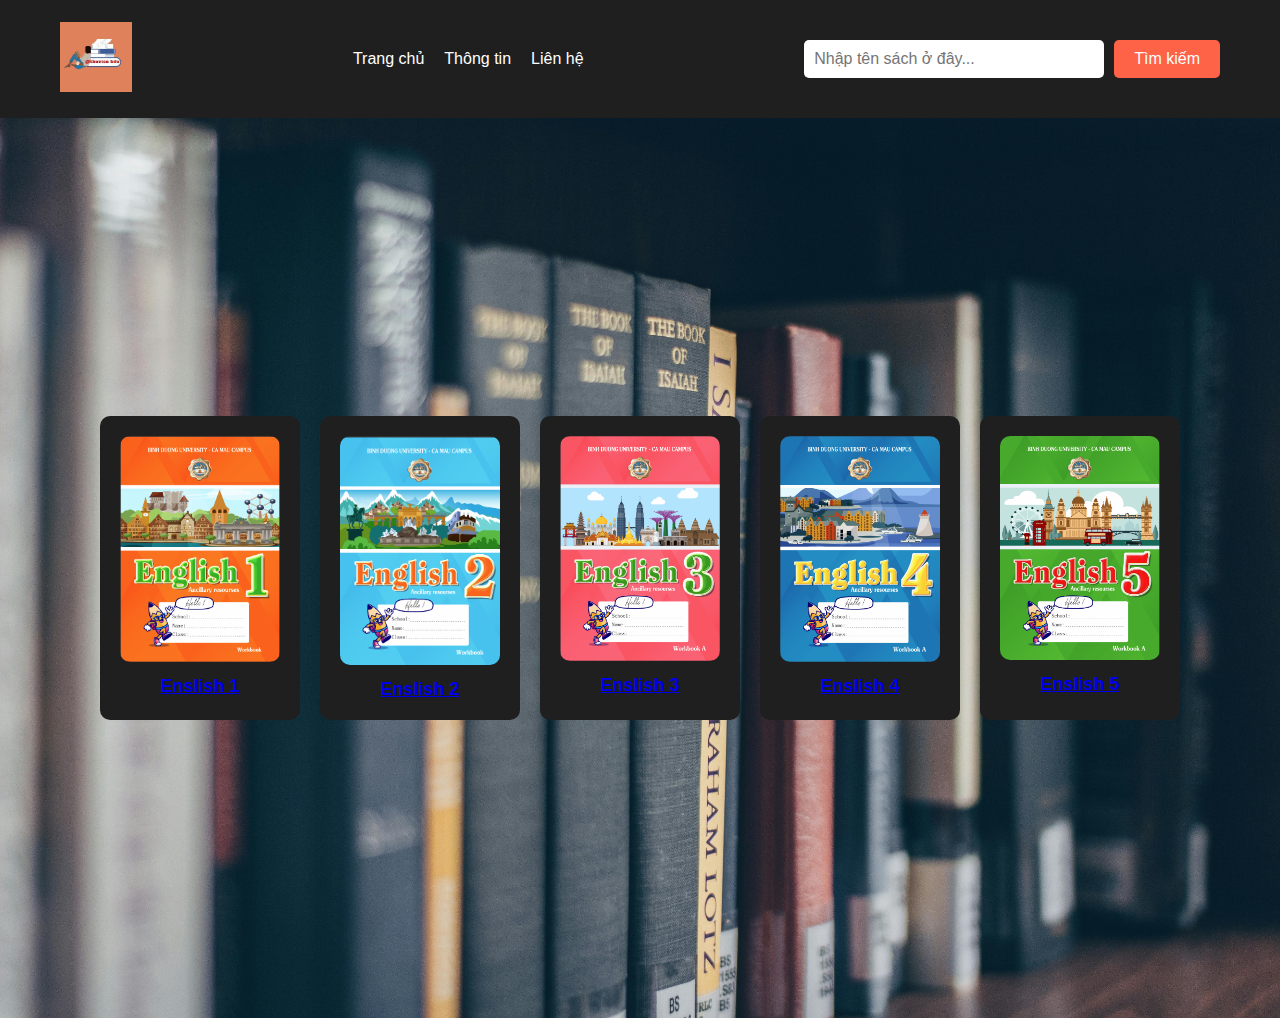
==== index.html @ 42f4d2be "final" ====
<!DOCTYPE html>
<html lang="en">

<head>
  <meta charset="UTF-8">
  <meta name="viewport" content="width=device-width, initial-scale=1.0">
  <title>Thư viện sách BDU</title>
  <link rel="stylesheet" href="master.css">
  <link rel="shortcut icon" href="https://cdn.haitrieu.com/wp-content/uploads/2021/10/Logo-DH-Binh-Duong-BDU.png" type="image/x-icon">
</head>

<body>
  <header>
    <div class="container">
      <div class="logo">
        <img src="./images/logo.jpg" alt="" >
      </div>
      <nav>
        <ul class="nav-links">
          <li><a href="./index.html">Trang chủ</a></li>
          <!-- <li><a href="#">Thể loại</a></li> -->
          <li><a href="./template/about.html">Thông tin</a></li>
          <li><a href="./template/contact.html">Liên hệ</a></li>
        </ul>
      </nav>

      <div class="search-bar">
        <input type="text" id="searchInput" placeholder="Nhập tên sách ở đây...">
        <button onclick="searchBooks()">Tìm kiếm</button>
      </div>

    </div>
  </header>

  <section class="hero">
    <div class="container">
      
      <div class="book-list" id="bookList">
        <div class="book-card">
          <img src="./images/book1.png" alt="Book 1">
          <h3><a href="https://cm-bdu-edu.github.io/English_1/mobile/index.html">Enslish 1</a></h3>
        </div>
        <div class="book-card">
          <img src="./images/book2.png" alt="Book 2">
          <h3><a href="https://cm-bdu-edu.github.io/English_2/mobile/index.html">Enslish 2</a></h3>
        </div>
        <div class="book-card">
          <img src="./images/book3.png" alt="Book 3">
          <h3><a href="https://cm-bdu-edu.github.io/English_3/mobile/index.html">Enslish 3</a></h3>
        </div>
        <div class="book-card">
          <img src="./images/book4.png" alt="Book 4">
          <h3><a href="https://cm-bdu-edu.github.io/English_4/mobile/index.html">Enslish 4</a></h3>
        </div>
        <div class="book-card">
          <img src="./images/book5.png" alt="Book 5">
          <h3><a href="https://cm-bdu-edu.github.io/English_5/mobile/index.html">Enslish 5</a></h3>
        </div>
        
      </div>
    </div>
  </section>

  <script>
    function searchBooks() {
      const input = document.getElementById('searchInput').value.toLowerCase();
      const bookCards = document.querySelectorAll('.book-card');

      bookCards.forEach(card => {
        const title = card.querySelector('h3').innerText.toLowerCase();
        if (title.includes(input)) {
          card.style.display = 'block';
        } else {
          card.style.display = 'none';
        }
      });
    }
  </script>
</body>

</html>
---- master.css ----
* {
  margin: 0;
  padding: 0;
  box-sizing: border-box;
  font-family: 'Arial', sans-serif;
}

body {
  background-color: #474444b7;
  color: #ffffff;
}

header {
  background-color: #1f1f1f;
  padding: 20px 0;
}

.container {
  max-width: 1200px;
  margin: 0 auto;
  padding: 0 20px;
  display: flex;
  justify-content: space-between;
  align-items: center;
}

.logo img {
  max-height: 70px; 
  width: auto;
}


nav ul {
  list-style: none;
  display: flex;
  gap: 20px;
}

nav ul li a {
  color: #ffffff;
  text-decoration: none;
  font-size: 16px;
  transition: color 0.3s ease;
}

nav ul li a:hover {
  color: #ff6347;
}

.hero {
  background: url('./images/bg.jpg') no-repeat center center/cover;
  min-height: 100vh;
  display: flex;
  flex-direction: column;
  align-items: center;
  justify-content: center;
  color: #ffffff;
  text-align: center;
  padding: 50px 20px;
}

.search-bar {
  margin-bottom: 20px;
  margin-top: 20px;
  display: flex;
  gap: 10px;
}

.search-bar input {
  padding: 10px;
  border: none;
  border-radius: 5px;
  width: 300px;
  font-size: 16px;
}

.search-bar button {
  padding: 10px 20px;
  background-color: #ff6347;
  border: none;
  border-radius: 5px;
  color: #ffffff;
  font-size: 16px;
  cursor: pointer;
  transition: background-color 0.3s ease;
}

.search-bar button:hover {
  background-color: #ff4500;
}

.book-list {
  display: flex;
  gap: 20px;
  flex-wrap: wrap;
  justify-content: center;
  width: 100%;
}

.book-card {
  background-color: #1f1f1f;
  border-radius: 10px;
  padding: 20px;
  text-align: center;
  width: 200px;
  transition: transform 0.3s ease, background-color 0.3s ease;
  cursor: pointer;
}

.book-card img {
  width: 100%;
  border-radius: 10px;
}

.book-card h3 {
  margin-top: 10px;
  font-size: 18px;
  color: #ff6347;
}

.book-card:hover {
  transform: scale(1.05);
  background-color: #333333;
}

.book-card:active {
  transform: scale(0.95);
}



.book-info {
  position: absolute;
  top: 0;
  left: 0;
  width: 100%;
  height: 100%;
  background: rgba(0, 0, 0, 0.9);
  color: #fff;
  padding: 20px;
  box-sizing: border-box;
  opacity: 0;
  transition: opacity 0.3s ease;
}

/* .book-card:hover .book-info {
  opacity: 1;
}

.book-info h2 {
  margin-bottom: 10px;
  color: #ff6347;
}

.book-info p {
  margin-bottom: 10px;
} */

.book-card:hover .book-info {
	opacity: 1;
  }
  
  .book-info h2 {
	margin-bottom: 10px;
	color: #ff6347;
  }
  
  .book-info p {
	margin-bottom: 10px;
  }

.about {
    padding: 50px 20px;
    display: flex;
    justify-content: center;
    align-items: center;
    min-height: 80vh; /* Adjust the height to fit the screen */
    background-color: #121212;
    color: #ffffff;
}

.about-card {
    background-color: #1f1f1f;
    border-radius: 10px;
    padding: 20px;
    max-width: 600px;
    box-shadow: 0 4px 8px rgba(0, 0, 0, 0.2);
    text-align: center;
}

.about-card h1 {
    margin-bottom: 20px;
    color: #ff6347;
}

.about-card p {
    margin: 10px 0;
    font-size: 18px;
    line-height: 1.6;
}

.contact {
    padding: 50px 20px;
    display: flex;
    justify-content: center;
    align-items: center;
    min-height: 80vh; /* Adjust the height to fit the screen */
    background-color: #121212;
    color: #ffffff;
}

.contact-card {
    background-color: #1f1f1f;
    border-radius: 10px;
    padding: 20px;
    max-width: 600px;
    box-shadow: 0 4px 8px rgba(0, 0, 0, 0.2);
    text-align: center;
}

.contact-card h1 {
    margin-bottom: 20px;
    color: #ff6347;
}

.contact-form {
    text-align: left;
}

.form-group {
    margin-bottom: 20px;
}

.form-group label {
    display: block;
    margin-bottom: 5px;
    font-weight: bold;
}

.form-group input,
.form-group textarea {
    width: 100%;
    padding: 10px;
    border: 1px solid #ccc;
    border-radius: 5px;
    font-size: 16px;
}

button[type="submit"] {
    background-color: #ff6347;
    color: #ffffff;
    padding: 10px 20px;
    border: none;
    border-radius: 5px;
    font-size: 16px;
    cursor: pointer;
    transition: background-color 0.3s ease;
}

button[type="submit"]:hover {
    background-color: #ff4500;
}


@media (max-width: 768px) {
  .container {
    flex-direction: column;
    align-items: flex-start;
  }
  .search-bar {
    flex-direction: column;
    align-items: stretch;
  }
  .book-list {
    flex-direction: column;
  }
}
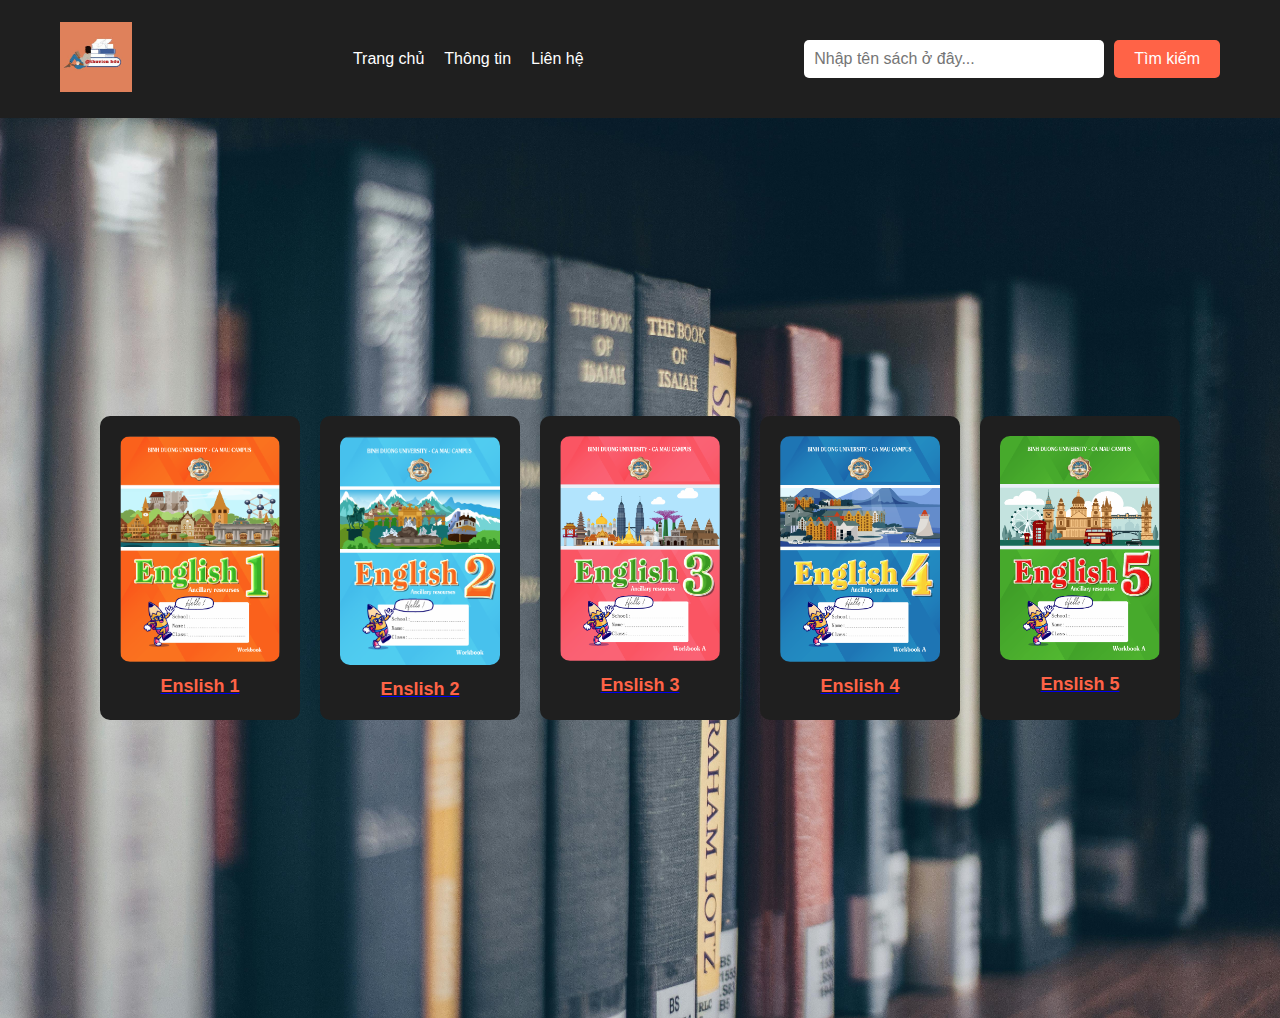
==== commit 4c4d6062: "Update index.html" ====
--- a/index.html
+++ b/index.html
@@ -6,14 +6,15 @@
   <meta name="viewport" content="width=device-width, initial-scale=1.0">
   <title>Thư viện sách BDU</title>
   <link rel="stylesheet" href="master.css">
-  <link rel="shortcut icon" href="https://cdn.haitrieu.com/wp-content/uploads/2021/10/Logo-DH-Binh-Duong-BDU.png" type="image/x-icon">
+  <link rel="shortcut icon" href="https://cdn.haitrieu.com/wp-content/uploads/2021/10/Logo-DH-Binh-Duong-BDU.png"
+    type="image/x-icon">
 </head>
 
 <body>
   <header>
     <div class="container">
       <div class="logo">
-        <img src="./images/logo.jpg" alt="" >
+        <img src="./images/logo.jpg" alt="">
       </div>
       <nav>
         <ul class="nav-links">
@@ -34,29 +35,41 @@
 
   <section class="hero">
     <div class="container">
-      
+
       <div class="book-list" id="bookList">
         <div class="book-card">
-          <img src="./images/book1.png" alt="Book 1">
-          <h3><a href="https://cm-bdu-edu.github.io/English_1/mobile/index.html">Enslish 1</a></h3>
+          <a href="https://cm-bdu-edu.github.io/English_1/mobile/index.html">
+            <img src="./images/book1.png" alt="Book 1">
+            <h3>Enslish 1</h3>
+          </a>
         </div>
         <div class="book-card">
-          <img src="./images/book2.png" alt="Book 2">
-          <h3><a href="https://cm-bdu-edu.github.io/English_2/mobile/index.html">Enslish 2</a></h3>
+          <a href="https://cm-bdu-edu.github.io/English_2/mobile/index.html">
+            <img src="./images/book2.png" alt="Book 2">
+            <h3>Enslish 2</h3>
+          </a>
+
         </div>
         <div class="book-card">
-          <img src="./images/book3.png" alt="Book 3">
-          <h3><a href="https://cm-bdu-edu.github.io/English_3/mobile/index.html">Enslish 3</a></h3>
+          <a href="https://cm-bdu-edu.github.io/English_3/mobile/index.html">
+            <img src="./images/book3.png" alt="Book 3">
+            <h3>Enslish 3</h3>
+          </a>
+
         </div>
         <div class="book-card">
-          <img src="./images/book4.png" alt="Book 4">
-          <h3><a href="https://cm-bdu-edu.github.io/English_4/mobile/index.html">Enslish 4</a></h3>
+          <a href="https://cm-bdu-edu.github.io/English_4/mobile/index.html">
+            <img src="./images/book4.png" alt="Book 4">
+            <h3>Enslish 4</h3>
+          </a>
         </div>
         <div class="book-card">
-          <img src="./images/book5.png" alt="Book 5">
-          <h3><a href="https://cm-bdu-edu.github.io/English_5/mobile/index.html">Enslish 5</a></h3>
+          <a href="https://cm-bdu-edu.github.io/English_5/mobile/index.html">
+            <img src="./images/book5.png" alt="Book 5">
+            <h3>Enslish 5</h3>
+          </a>
         </div>
-        
+
       </div>
     </div>
   </section>
@@ -78,4 +91,4 @@
   </script>
 </body>
 
-</html>+</html>
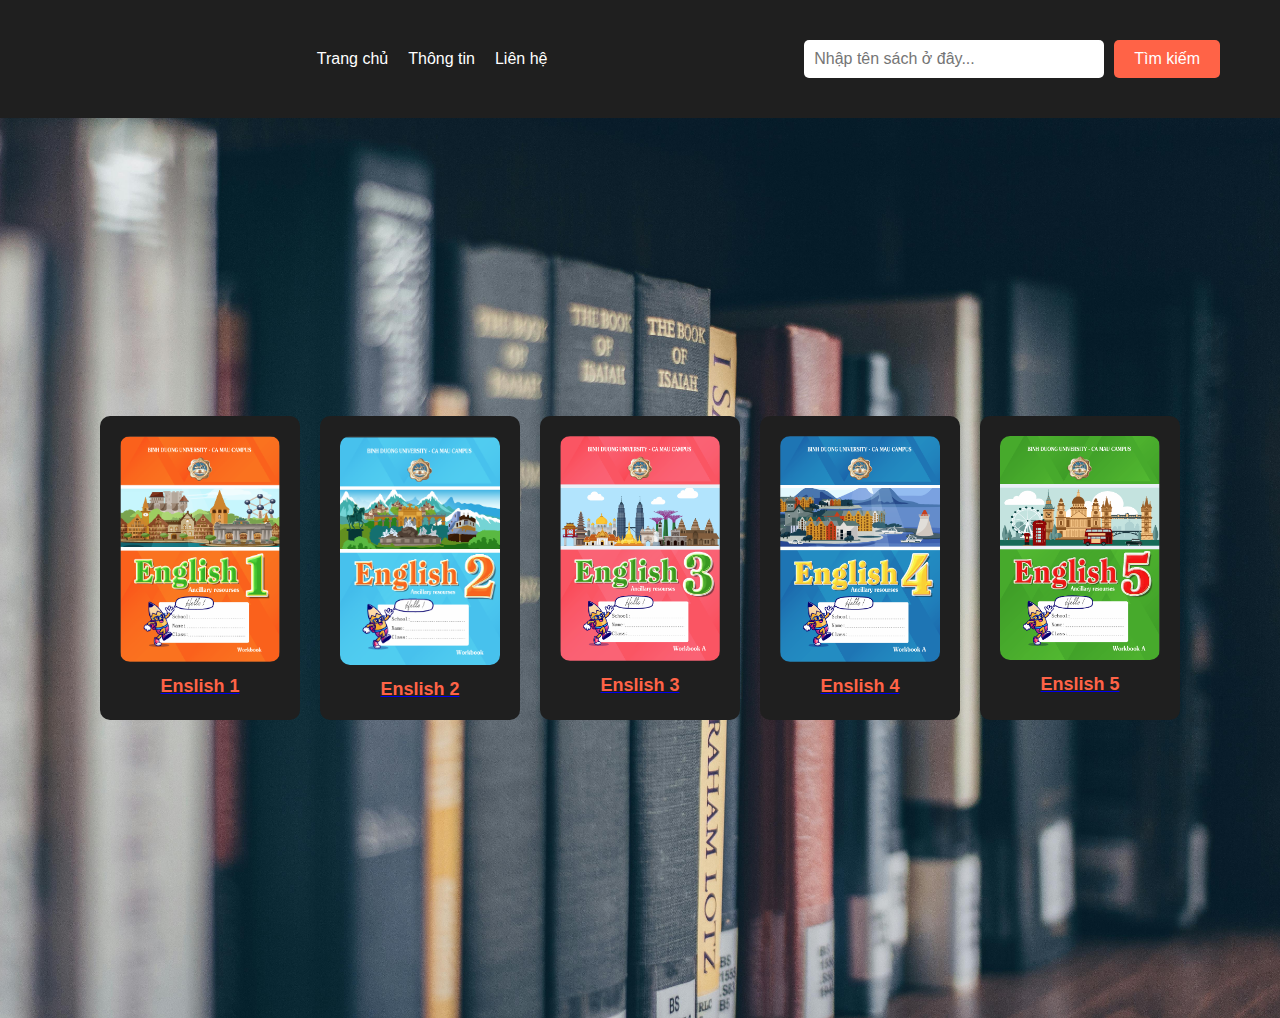
==== commit 5a8807a1: "Update index.html" ====
--- a/index.html
+++ b/index.html
@@ -14,7 +14,7 @@
   <header>
     <div class="container">
       <div class="logo">
-        <img src="./images/logo.jpg" alt="">
+        <img src="./images/logo.png" alt="">
       </div>
       <nav>
         <ul class="nav-links">
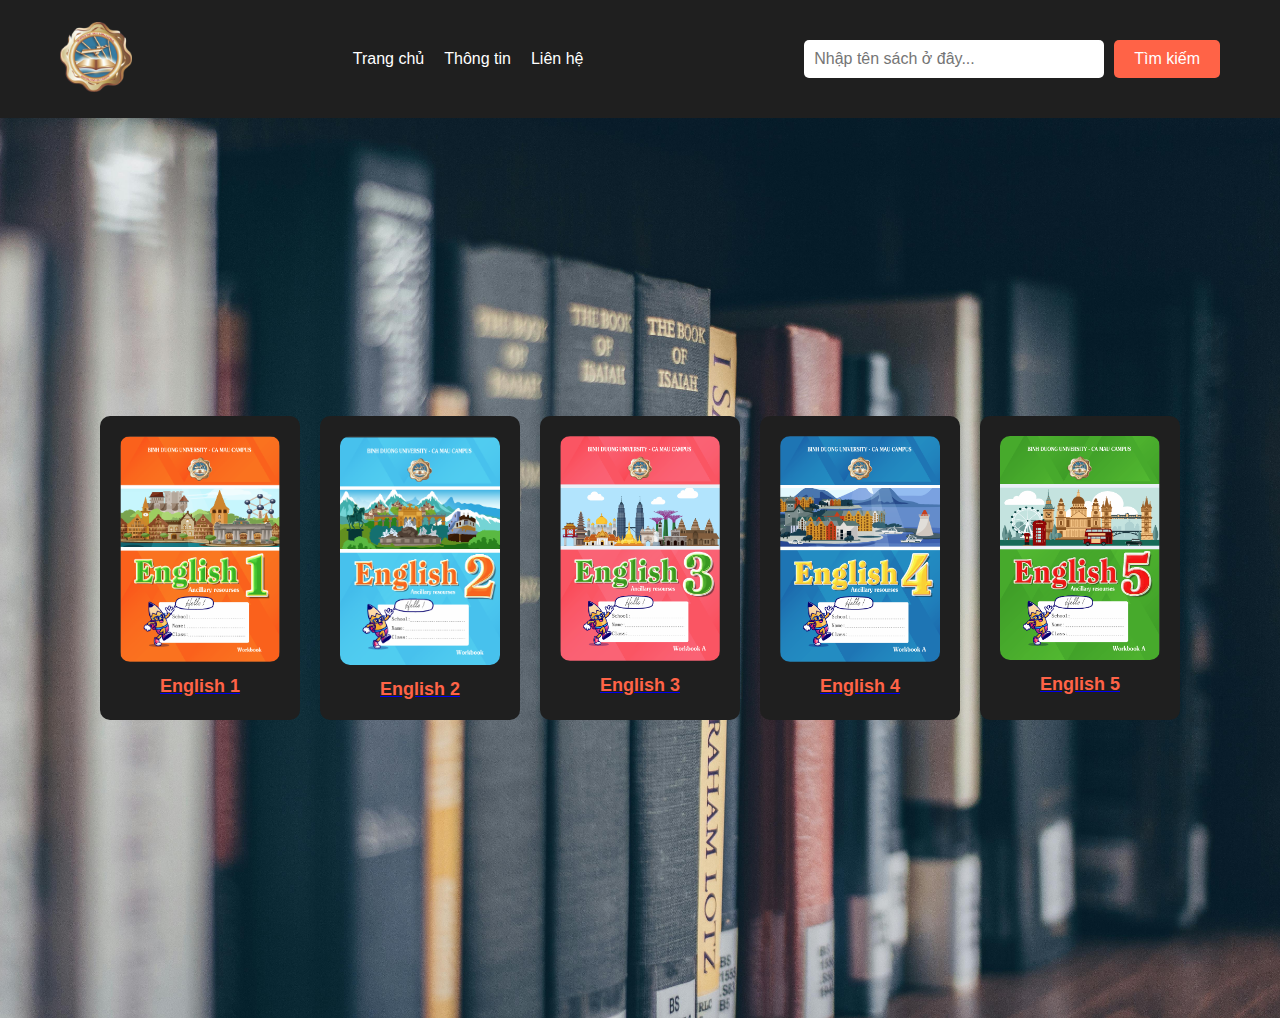
==== commit f79767a6: "Update index.html" ====
--- a/index.html
+++ b/index.html
@@ -40,33 +40,33 @@
         <div class="book-card">
           <a href="https://cm-bdu-edu.github.io/English_1/mobile/index.html">
             <img src="./images/book1.png" alt="Book 1">
-            <h3>Enslish 1</h3>
+            <h3>English 1</h3>
           </a>
         </div>
         <div class="book-card">
           <a href="https://cm-bdu-edu.github.io/English_2/mobile/index.html">
             <img src="./images/book2.png" alt="Book 2">
-            <h3>Enslish 2</h3>
+            <h3>English 2</h3>
           </a>
 
         </div>
         <div class="book-card">
           <a href="https://cm-bdu-edu.github.io/English_3/mobile/index.html">
             <img src="./images/book3.png" alt="Book 3">
-            <h3>Enslish 3</h3>
+            <h3>English 3</h3>
           </a>
 
         </div>
         <div class="book-card">
           <a href="https://cm-bdu-edu.github.io/English_4/mobile/index.html">
             <img src="./images/book4.png" alt="Book 4">
-            <h3>Enslish 4</h3>
+            <h3>English 4</h3>
           </a>
         </div>
         <div class="book-card">
           <a href="https://cm-bdu-edu.github.io/English_5/mobile/index.html">
             <img src="./images/book5.png" alt="Book 5">
-            <h3>Enslish 5</h3>
+            <h3>English 5</h3>
           </a>
         </div>
 
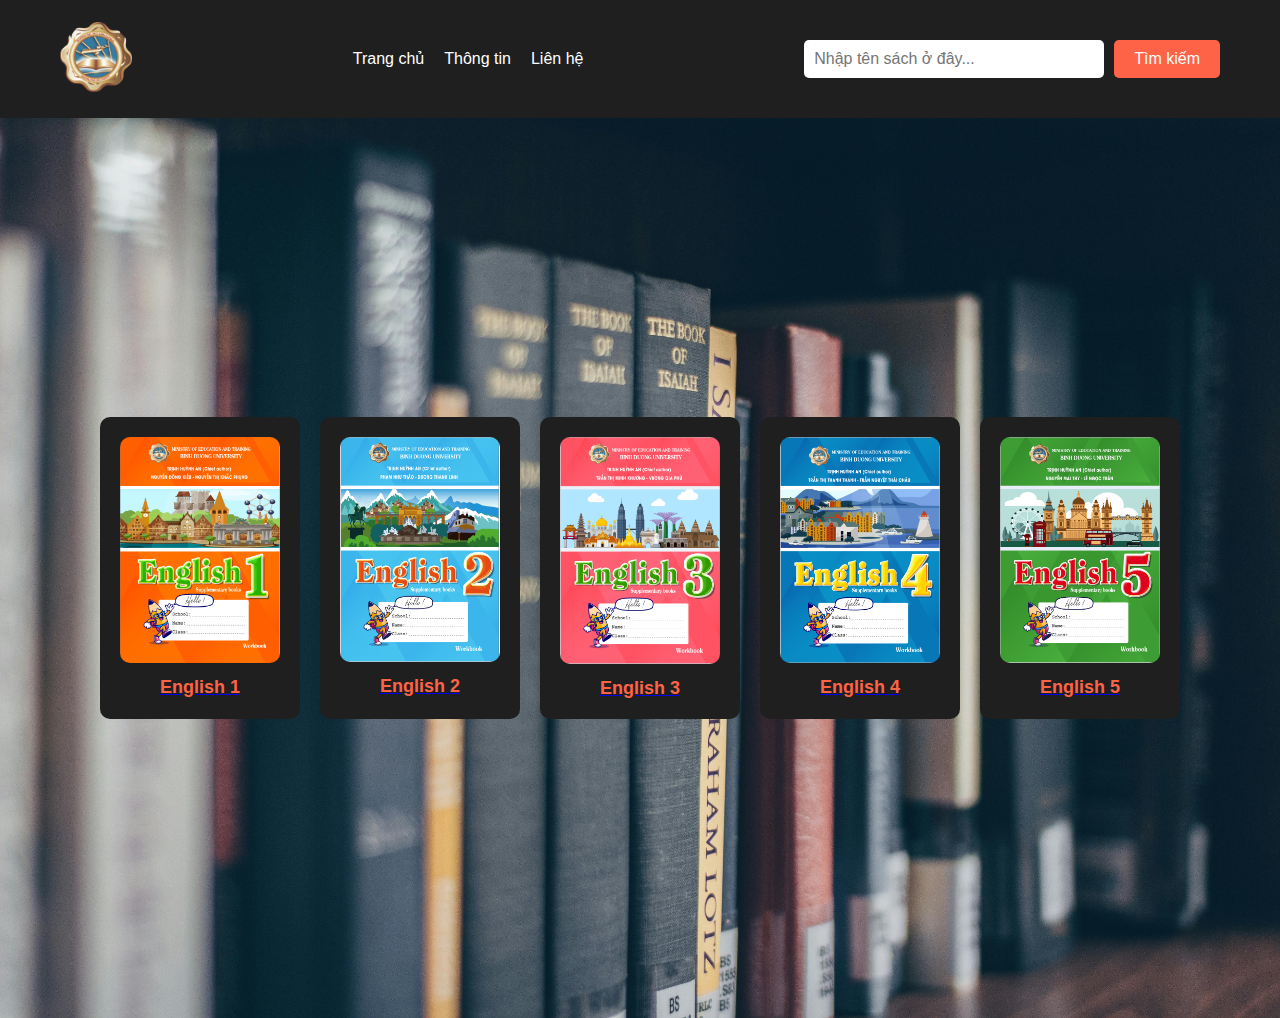
==== commit af72654b: "update_cover" ====
--- a/index.html
+++ b/index.html
@@ -75,6 +75,7 @@
   </section>
 
   <script>
+    
     function searchBooks() {
       const input = document.getElementById('searchInput').value.toLowerCase();
       const bookCards = document.querySelectorAll('.book-card');
--- a/master.css
+++ b/master.css
@@ -109,8 +109,11 @@
 
 .book-card img {
   width: 100%;
+  height: auto;
+  object-fit: cover;
   border-radius: 10px;
 }
+
 
 .book-card h3 {
   margin-top: 10px;
@@ -119,15 +122,13 @@
 }
 
 .book-card:hover {
-  transform: scale(1.05);
+  transform: scale(2);
   background-color: #333333;
 }
 
 .book-card:active {
-  transform: scale(0.95);
-}
-
-
+  transform: scale(1);
+}
 
 .book-info {
   position: absolute;
